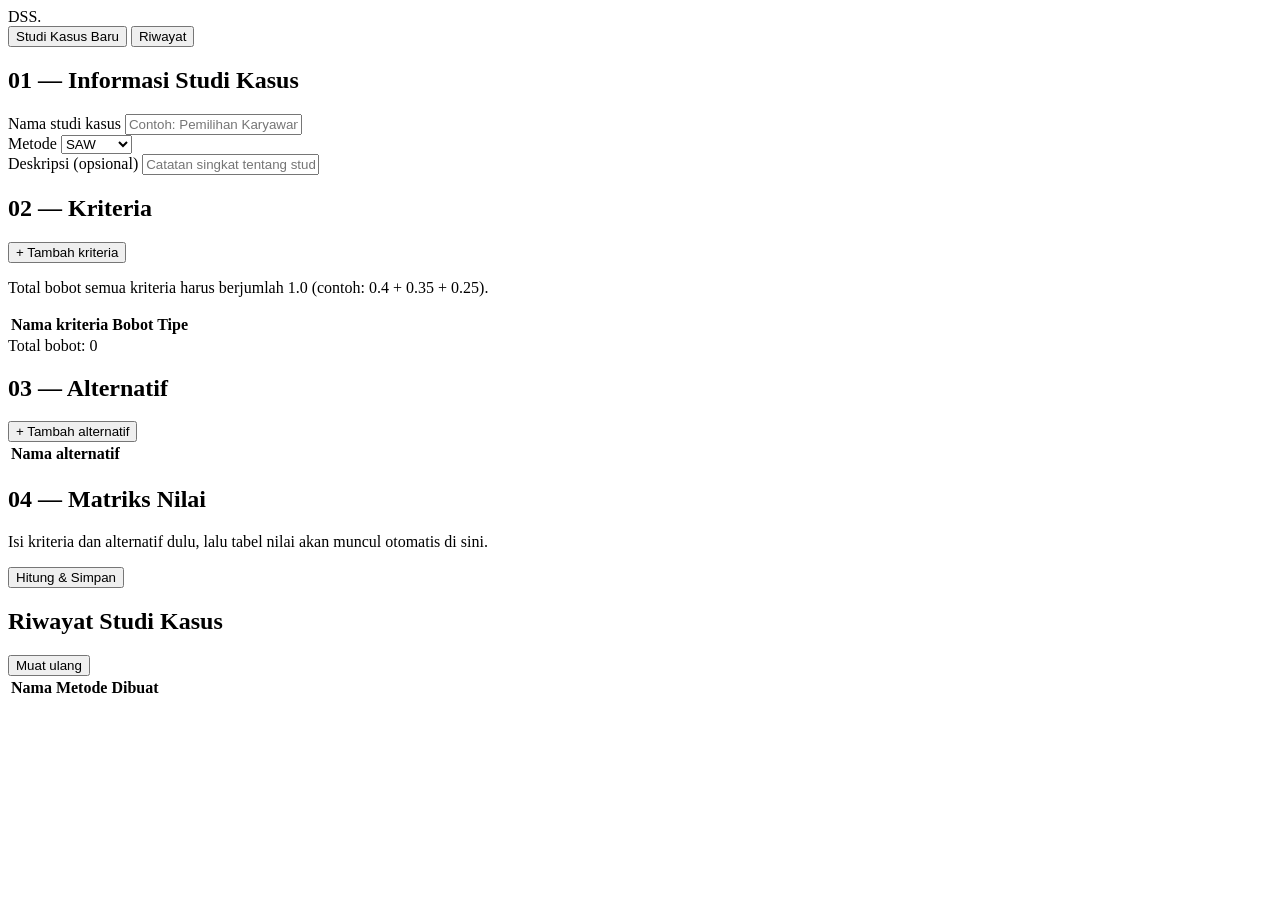
==== index.html @ ceef81f7 "Initial DSS project upload" ====
<!DOCTYPE html>
<html lang="id">
<head>
<meta charset="UTF-8">
<meta name="viewport" content="width=device-width, initial-scale=1.0">
<title>DSS — Sistem Pendukung Keputusan</title>
<link rel="stylesheet" href="/static/style.css">
</head>
<body>

<header class="topbar">
  <div class="topbar-inner">
    <span class="brand">DSS<span class="brand-accent">.</span></span>
    <nav class="tabs">
      <button class="tab active" data-tab="baru">Studi Kasus Baru</button>
      <button class="tab" data-tab="riwayat">Riwayat</button>
    </nav>
  </div>
</header>

<main class="container">

  <!-- ============ TAB: STUDI KASUS BARU ============ -->
  <section id="tab-baru" class="tab-panel active">

    <div class="card">
      <h2 class="card-title">01 — Informasi Studi Kasus</h2>
      <div class="field-row">
        <div class="field">
          <label>Nama studi kasus</label>
          <input type="text" id="input-nama" placeholder="Contoh: Pemilihan Karyawan Terbaik Q2 2026">
        </div>
        <div class="field field-small">
          <label>Metode</label>
          <select id="input-metode">
            <option value="SAW">SAW</option>
            <option value="TOPSIS">TOPSIS</option>
          </select>
        </div>
      </div>
      <div class="field">
        <label>Deskripsi (opsional)</label>
        <input type="text" id="input-deskripsi" placeholder="Catatan singkat tentang studi kasus ini">
      </div>
    </div>

    <div class="card">
      <div class="card-header-row">
        <h2 class="card-title">02 — Kriteria</h2>
        <button class="btn-ghost" id="btn-tambah-kriteria">+ Tambah kriteria</button>
      </div>
      <p class="hint">Total bobot semua kriteria harus berjumlah 1.0 (contoh: 0.4 + 0.35 + 0.25).</p>
      <table class="grid-table" id="tabel-kriteria">
        <thead>
          <tr><th>Nama kriteria</th><th>Bobot</th><th>Tipe</th><th></th></tr>
        </thead>
        <tbody></tbody>
      </table>
      <div class="total-bobot">Total bobot: <span id="total-bobot">0</span></div>
    </div>

    <div class="card">
      <div class="card-header-row">
        <h2 class="card-title">03 — Alternatif</h2>
        <button class="btn-ghost" id="btn-tambah-alternatif">+ Tambah alternatif</button>
      </div>
      <table class="grid-table" id="tabel-alternatif">
        <thead><tr><th>Nama alternatif</th><th></th></tr></thead>
        <tbody></tbody>
      </table>
    </div>

    <div class="card">
      <h2 class="card-title">04 — Matriks Nilai</h2>
      <p class="hint">Isi kriteria dan alternatif dulu, lalu tabel nilai akan muncul otomatis di sini.</p>
      <div id="matriks-wrapper"></div>
    </div>

    <div class="action-row">
      <button class="btn-primary" id="btn-hitung">Hitung & Simpan</button>
      <span id="status-msg" class="status-msg"></span>
    </div>

    <div class="card result-card" id="hasil-card" style="display:none;">
      <h2 class="card-title">Hasil Perhitungan</h2>
      <table class="grid-table" id="tabel-hasil">
        <thead><tr><th>Ranking</th><th>Alternatif</th><th>Skor</th></tr></thead>
        <tbody></tbody>
      </table>
    </div>

  </section>

  <!-- ============ TAB: RIWAYAT ============ -->
  <section id="tab-riwayat" class="tab-panel">
    <div class="card">
      <div class="card-header-row">
        <h2 class="card-title">Riwayat Studi Kasus</h2>
        <button class="btn-ghost" id="btn-refresh-riwayat">Muat ulang</button>
      </div>
      <table class="grid-table" id="tabel-riwayat">
        <thead><tr><th>Nama</th><th>Metode</th><th>Dibuat</th><th></th></tr></thead>
        <tbody></tbody>
      </table>
    </div>
    <div class="card result-card" id="riwayat-detail-card" style="display:none;">
      <h2 class="card-title" id="riwayat-detail-title">Detail Hasil</h2>
      <table class="grid-table" id="tabel-riwayat-detail">
        <thead><tr><th>Ranking</th><th>Alternatif</th><th>Skor</th></tr></thead>
        <tbody></tbody>
      </table>
    </div>
  </section>

</main>

<script src="/static/app.js"></script>
</body>
</html>
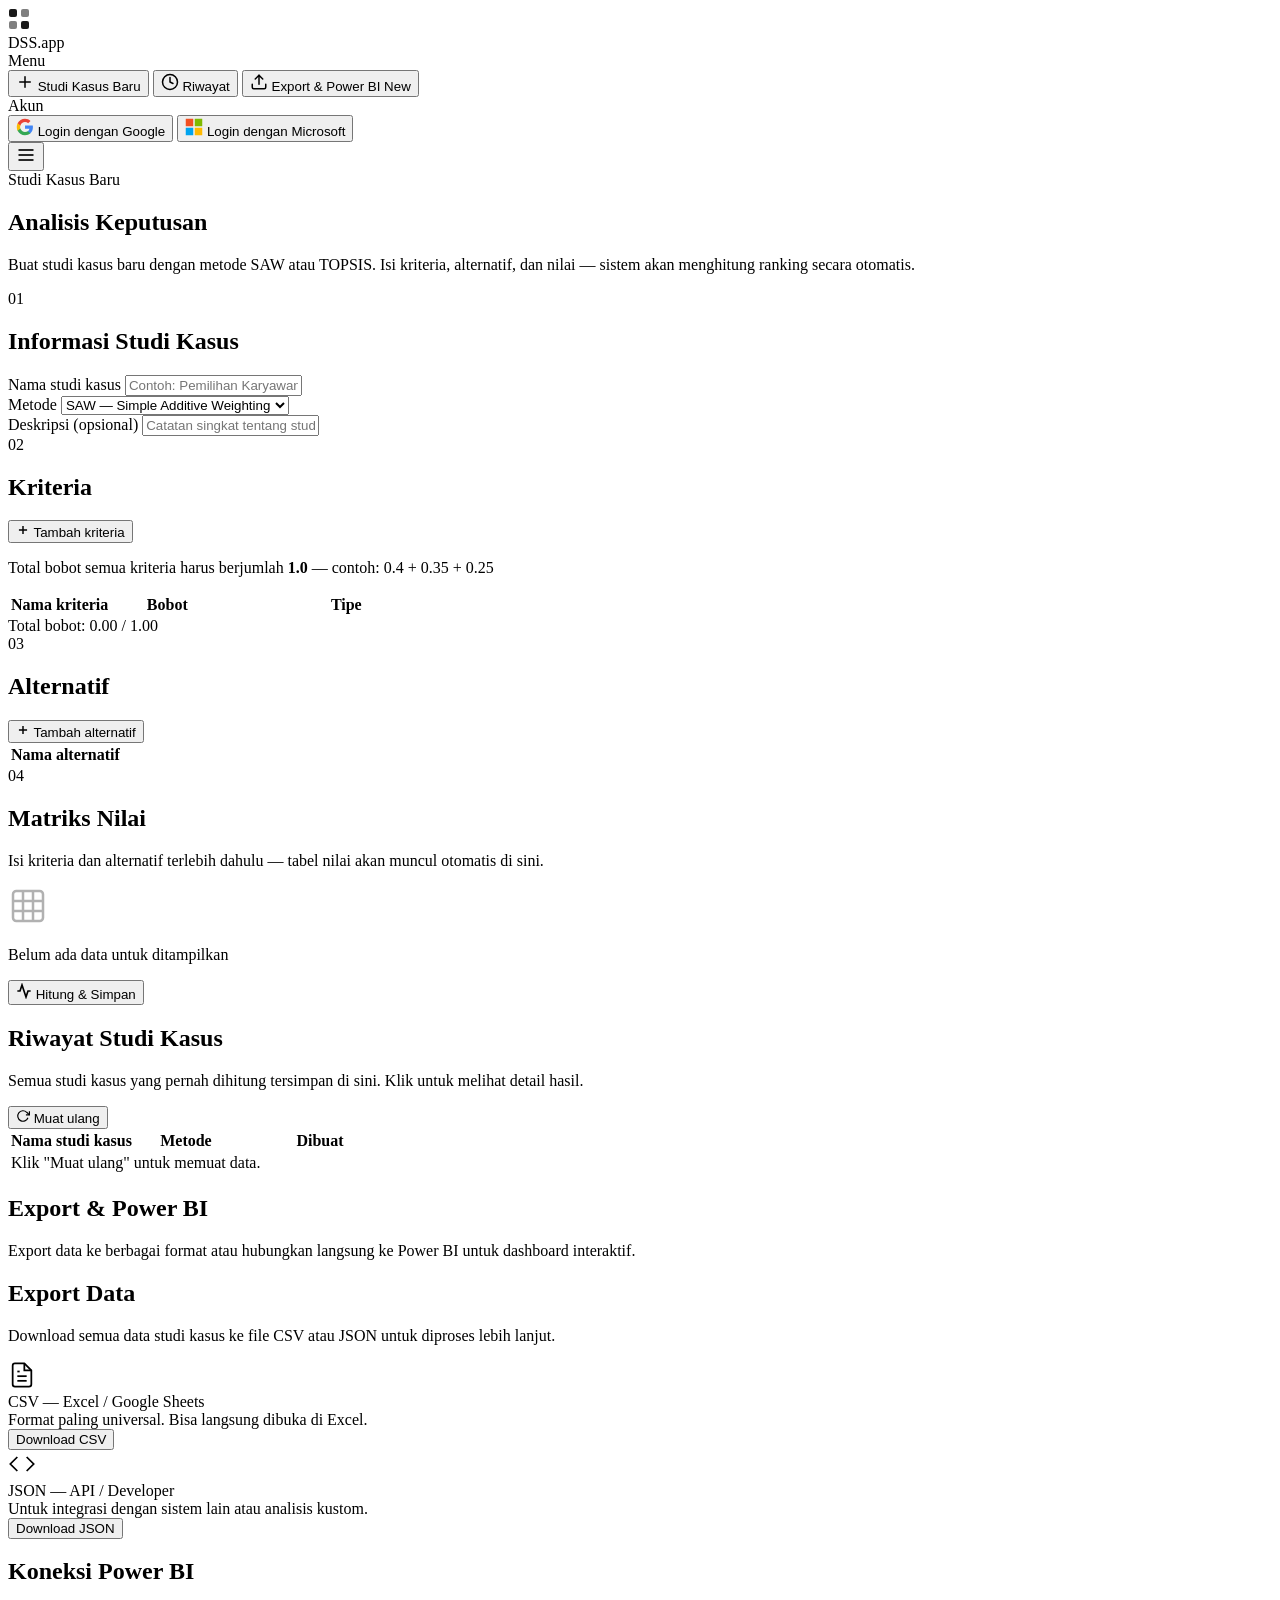
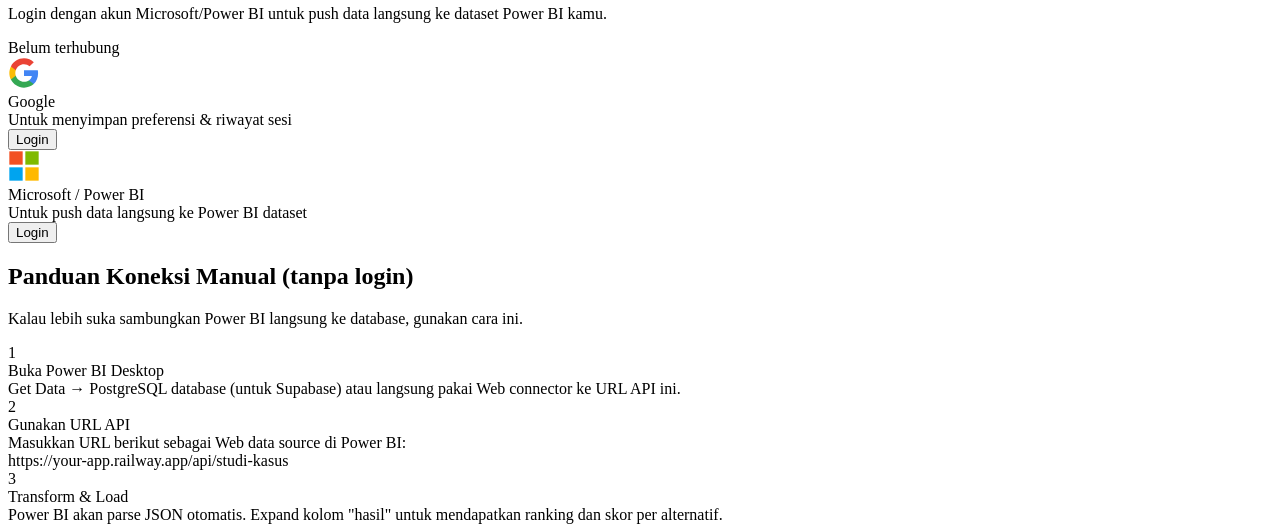
==== commit 7ed60126: "Update index.html" ====
--- a/index.html
+++ b/index.html
@@ -4,115 +4,432 @@
 <meta charset="UTF-8">
 <meta name="viewport" content="width=device-width, initial-scale=1.0">
 <title>DSS — Sistem Pendukung Keputusan</title>
+<link rel="preconnect" href="https://fonts.googleapis.com">
+<link rel="preconnect" href="https://fonts.gstatic.com" crossorigin>
+<link href="https://fonts.googleapis.com/css2?family=Inter:wght@300;400;500;600;700&family=Space+Grotesk:wght@400;500;600;700&display=swap" rel="stylesheet">
 <link rel="stylesheet" href="/static/style.css">
 </head>
 <body>
 
-<header class="topbar">
-  <div class="topbar-inner">
-    <span class="brand">DSS<span class="brand-accent">.</span></span>
-    <nav class="tabs">
-      <button class="tab active" data-tab="baru">Studi Kasus Baru</button>
-      <button class="tab" data-tab="riwayat">Riwayat</button>
-    </nav>
+<!-- ===== SIDEBAR ===== -->
+<aside class="sidebar" id="sidebar">
+  <div class="sidebar-logo">
+    <div class="logo-icon">
+      <svg width="22" height="22" viewBox="0 0 22 22" fill="none">
+        <rect x="1" y="1" width="8" height="8" rx="2" fill="currentColor" opacity="0.9"/>
+        <rect x="13" y="1" width="8" height="8" rx="2" fill="currentColor" opacity="0.5"/>
+        <rect x="1" y="13" width="8" height="8" rx="2" fill="currentColor" opacity="0.5"/>
+        <rect x="13" y="13" width="8" height="8" rx="2" fill="currentColor" opacity="0.9"/>
+      </svg>
+    </div>
+    <span class="logo-text">DSS<span class="logo-dot">.</span>app</span>
   </div>
-</header>
-
-<main class="container">
-
-  <!-- ============ TAB: STUDI KASUS BARU ============ -->
-  <section id="tab-baru" class="tab-panel active">
-
-    <div class="card">
-      <h2 class="card-title">01 — Informasi Studi Kasus</h2>
-      <div class="field-row">
+
+  <nav class="sidebar-nav">
+    <div class="nav-group-label">Menu</div>
+    <button class="nav-item active" data-tab="baru">
+      <span class="nav-icon">
+        <svg width="18" height="18" viewBox="0 0 24 24" fill="none" stroke="currentColor" stroke-width="2" stroke-linecap="round" stroke-linejoin="round">
+          <path d="M12 5v14M5 12h14"/>
+        </svg>
+      </span>
+      <span>Studi Kasus Baru</span>
+    </button>
+    <button class="nav-item" data-tab="riwayat">
+      <span class="nav-icon">
+        <svg width="18" height="18" viewBox="0 0 24 24" fill="none" stroke="currentColor" stroke-width="2" stroke-linecap="round" stroke-linejoin="round">
+          <circle cx="12" cy="12" r="10"/><polyline points="12 6 12 12 16 14"/>
+        </svg>
+      </span>
+      <span>Riwayat</span>
+    </button>
+    <button class="nav-item" data-tab="export">
+      <span class="nav-icon">
+        <svg width="18" height="18" viewBox="0 0 24 24" fill="none" stroke="currentColor" stroke-width="2" stroke-linecap="round" stroke-linejoin="round">
+          <path d="M21 15v4a2 2 0 0 1-2 2H5a2 2 0 0 1-2-2v-4"/><polyline points="17 8 12 3 7 8"/><line x1="12" y1="3" x2="12" y2="15"/>
+        </svg>
+      </span>
+      <span>Export & Power BI</span>
+      <span class="nav-badge">New</span>
+    </button>
+  </nav>
+
+  <div class="sidebar-bottom">
+    <div class="nav-group-label">Akun</div>
+    <!-- Auth state: logged out -->
+    <div id="auth-section-sidebar">
+      <button class="nav-item" id="btn-login-google-side">
+        <span class="nav-icon">
+          <svg width="18" height="18" viewBox="0 0 24 24" fill="none">
+            <path d="M22.56 12.25c0-.78-.07-1.53-.2-2.25H12v4.26h5.92c-.26 1.37-1.04 2.53-2.21 3.31v2.77h3.57c2.08-1.92 3.28-4.74 3.28-8.09z" fill="#4285F4"/>
+            <path d="M12 23c2.97 0 5.46-.98 7.28-2.66l-3.57-2.77c-.98.66-2.23 1.06-3.71 1.06-2.86 0-5.29-1.93-6.16-4.53H2.18v2.84C3.99 20.53 7.7 23 12 23z" fill="#34A853"/>
+            <path d="M5.84 14.09c-.22-.66-.35-1.36-.35-2.09s.13-1.43.35-2.09V7.07H2.18C1.43 8.55 1 10.22 1 12s.43 3.45 1.18 4.93l3.66-2.84z" fill="#FBBC05"/>
+            <path d="M12 5.38c1.62 0 3.06.56 4.21 1.64l3.15-3.15C17.45 2.09 14.97 1 12 1 7.7 1 3.99 3.47 2.18 7.07l3.66 2.84c.87-2.6 3.3-4.53 6.16-4.53z" fill="#EA4335"/>
+          </svg>
+        </span>
+        <span>Login dengan Google</span>
+      </button>
+      <button class="nav-item" id="btn-login-ms-side">
+        <span class="nav-icon">
+          <svg width="18" height="18" viewBox="0 0 24 24" fill="none">
+            <rect x="1" y="1" width="10" height="10" fill="#F25022"/>
+            <rect x="13" y="1" width="10" height="10" fill="#7FBA00"/>
+            <rect x="1" y="13" width="10" height="10" fill="#00A4EF"/>
+            <rect x="13" y="13" width="10" height="10" fill="#FFB900"/>
+          </svg>
+        </span>
+        <span>Login dengan Microsoft</span>
+      </button>
+    </div>
+    <!-- Auth state: logged in (hidden by default) -->
+    <div id="user-profile-sidebar" style="display:none;">
+      <div class="user-chip">
+        <div class="user-avatar" id="user-avatar-text">U</div>
+        <div class="user-info">
+          <div class="user-name" id="user-display-name">User</div>
+          <div class="user-email" id="user-display-email">user@email.com</div>
+        </div>
+        <button class="btn-logout" id="btn-logout" title="Logout">
+          <svg width="14" height="14" viewBox="0 0 24 24" fill="none" stroke="currentColor" stroke-width="2.5">
+            <path d="M9 21H5a2 2 0 0 1-2-2V5a2 2 0 0 1 2-2h4"/><polyline points="16 17 21 12 16 7"/><line x1="21" y1="12" x2="9" y2="12"/>
+          </svg>
+        </button>
+      </div>
+    </div>
+  </div>
+</aside>
+
+<!-- ===== MAIN AREA ===== -->
+<div class="main-wrap">
+
+  <!-- Topbar -->
+  <header class="topbar">
+    <button class="sidebar-toggle" id="sidebar-toggle">
+      <svg width="20" height="20" viewBox="0 0 24 24" fill="none" stroke="currentColor" stroke-width="2">
+        <line x1="3" y1="12" x2="21" y2="12"/><line x1="3" y1="6" x2="21" y2="6"/><line x1="3" y1="18" x2="21" y2="18"/>
+      </svg>
+    </button>
+    <div class="topbar-title" id="topbar-title">Studi Kasus Baru</div>
+    <div class="topbar-right">
+      <div class="status-dot" id="status-dot" title="Terhubung ke server"></div>
+    </div>
+  </header>
+
+  <!-- Content -->
+  <main class="content">
+
+    <!-- ============ TAB: STUDI KASUS BARU ============ -->
+    <section id="tab-baru" class="tab-panel active">
+
+      <div class="page-hero">
+        <div class="hero-text">
+          <h1>Analisis Keputusan</h1>
+          <p>Buat studi kasus baru dengan metode SAW atau TOPSIS. Isi kriteria, alternatif, dan nilai — sistem akan menghitung ranking secara otomatis.</p>
+        </div>
+      </div>
+
+      <!-- Step 1 -->
+      <div class="card">
+        <div class="card-step">01</div>
+        <h2 class="card-title">Informasi Studi Kasus</h2>
+        <div class="field-row">
+          <div class="field">
+            <label>Nama studi kasus</label>
+            <input type="text" id="input-nama" placeholder="Contoh: Pemilihan Karyawan Terbaik Q2 2026">
+          </div>
+          <div class="field field-small">
+            <label>Metode</label>
+            <select id="input-metode">
+              <option value="SAW">SAW — Simple Additive Weighting</option>
+              <option value="TOPSIS">TOPSIS — Ideal Solution</option>
+            </select>
+          </div>
+        </div>
         <div class="field">
-          <label>Nama studi kasus</label>
-          <input type="text" id="input-nama" placeholder="Contoh: Pemilihan Karyawan Terbaik Q2 2026">
-        </div>
-        <div class="field field-small">
-          <label>Metode</label>
-          <select id="input-metode">
-            <option value="SAW">SAW</option>
-            <option value="TOPSIS">TOPSIS</option>
-          </select>
-        </div>
-      </div>
-      <div class="field">
-        <label>Deskripsi (opsional)</label>
-        <input type="text" id="input-deskripsi" placeholder="Catatan singkat tentang studi kasus ini">
-      </div>
-    </div>
-
-    <div class="card">
-      <div class="card-header-row">
-        <h2 class="card-title">02 — Kriteria</h2>
-        <button class="btn-ghost" id="btn-tambah-kriteria">+ Tambah kriteria</button>
-      </div>
-      <p class="hint">Total bobot semua kriteria harus berjumlah 1.0 (contoh: 0.4 + 0.35 + 0.25).</p>
-      <table class="grid-table" id="tabel-kriteria">
-        <thead>
-          <tr><th>Nama kriteria</th><th>Bobot</th><th>Tipe</th><th></th></tr>
-        </thead>
-        <tbody></tbody>
-      </table>
-      <div class="total-bobot">Total bobot: <span id="total-bobot">0</span></div>
-    </div>
-
-    <div class="card">
-      <div class="card-header-row">
-        <h2 class="card-title">03 — Alternatif</h2>
-        <button class="btn-ghost" id="btn-tambah-alternatif">+ Tambah alternatif</button>
-      </div>
-      <table class="grid-table" id="tabel-alternatif">
-        <thead><tr><th>Nama alternatif</th><th></th></tr></thead>
-        <tbody></tbody>
-      </table>
-    </div>
-
-    <div class="card">
-      <h2 class="card-title">04 — Matriks Nilai</h2>
-      <p class="hint">Isi kriteria dan alternatif dulu, lalu tabel nilai akan muncul otomatis di sini.</p>
-      <div id="matriks-wrapper"></div>
-    </div>
-
-    <div class="action-row">
-      <button class="btn-primary" id="btn-hitung">Hitung & Simpan</button>
-      <span id="status-msg" class="status-msg"></span>
-    </div>
-
-    <div class="card result-card" id="hasil-card" style="display:none;">
-      <h2 class="card-title">Hasil Perhitungan</h2>
-      <table class="grid-table" id="tabel-hasil">
-        <thead><tr><th>Ranking</th><th>Alternatif</th><th>Skor</th></tr></thead>
-        <tbody></tbody>
-      </table>
-    </div>
-
-  </section>
-
-  <!-- ============ TAB: RIWAYAT ============ -->
-  <section id="tab-riwayat" class="tab-panel">
-    <div class="card">
-      <div class="card-header-row">
-        <h2 class="card-title">Riwayat Studi Kasus</h2>
-        <button class="btn-ghost" id="btn-refresh-riwayat">Muat ulang</button>
-      </div>
-      <table class="grid-table" id="tabel-riwayat">
-        <thead><tr><th>Nama</th><th>Metode</th><th>Dibuat</th><th></th></tr></thead>
-        <tbody></tbody>
-      </table>
-    </div>
-    <div class="card result-card" id="riwayat-detail-card" style="display:none;">
-      <h2 class="card-title" id="riwayat-detail-title">Detail Hasil</h2>
-      <table class="grid-table" id="tabel-riwayat-detail">
-        <thead><tr><th>Ranking</th><th>Alternatif</th><th>Skor</th></tr></thead>
-        <tbody></tbody>
-      </table>
-    </div>
-  </section>
-
-</main>
+          <label>Deskripsi <span class="label-optional">(opsional)</span></label>
+          <input type="text" id="input-deskripsi" placeholder="Catatan singkat tentang studi kasus ini">
+        </div>
+      </div>
+
+      <!-- Step 2 -->
+      <div class="card">
+        <div class="card-step">02</div>
+        <div class="card-header-row">
+          <h2 class="card-title">Kriteria</h2>
+          <button class="btn-ghost" id="btn-tambah-kriteria">
+            <svg width="14" height="14" viewBox="0 0 24 24" fill="none" stroke="currentColor" stroke-width="2.5"><path d="M12 5v14M5 12h14"/></svg>
+            Tambah kriteria
+          </button>
+        </div>
+        <p class="hint">Total bobot semua kriteria harus berjumlah <strong>1.0</strong> — contoh: 0.4 + 0.35 + 0.25</p>
+        <div class="table-wrap">
+          <table class="grid-table" id="tabel-kriteria">
+            <thead>
+              <tr><th>Nama kriteria</th><th style="width:110px">Bobot</th><th style="width:240px">Tipe</th><th style="width:60px"></th></tr>
+            </thead>
+            <tbody></tbody>
+          </table>
+        </div>
+        <div class="bobot-bar-wrap">
+          <div class="bobot-bar-track">
+            <div class="bobot-bar-fill" id="bobot-bar-fill"></div>
+          </div>
+          <div class="bobot-label">Total bobot: <span id="total-bobot" class="bobot-value">0.00</span> / 1.00</div>
+        </div>
+      </div>
+
+      <!-- Step 3 -->
+      <div class="card">
+        <div class="card-step">03</div>
+        <div class="card-header-row">
+          <h2 class="card-title">Alternatif</h2>
+          <button class="btn-ghost" id="btn-tambah-alternatif">
+            <svg width="14" height="14" viewBox="0 0 24 24" fill="none" stroke="currentColor" stroke-width="2.5"><path d="M12 5v14M5 12h14"/></svg>
+            Tambah alternatif
+          </button>
+        </div>
+        <div class="table-wrap">
+          <table class="grid-table" id="tabel-alternatif">
+            <thead><tr><th>Nama alternatif</th><th style="width:60px"></th></tr></thead>
+            <tbody></tbody>
+          </table>
+        </div>
+      </div>
+
+      <!-- Step 4 -->
+      <div class="card">
+        <div class="card-step">04</div>
+        <h2 class="card-title">Matriks Nilai</h2>
+        <p class="hint">Isi kriteria dan alternatif terlebih dahulu — tabel nilai akan muncul otomatis di sini.</p>
+        <div class="table-wrap" id="matriks-wrapper">
+          <div class="empty-state">
+            <svg width="40" height="40" viewBox="0 0 24 24" fill="none" stroke="currentColor" stroke-width="1.5" opacity="0.3"><rect x="3" y="3" width="18" height="18" rx="2"/><line x1="3" y1="9" x2="21" y2="9"/><line x1="3" y1="15" x2="21" y2="15"/><line x1="9" y1="3" x2="9" y2="21"/><line x1="15" y1="3" x2="15" y2="21"/></svg>
+            <p>Belum ada data untuk ditampilkan</p>
+          </div>
+        </div>
+      </div>
+
+      <!-- Action -->
+      <div class="action-row">
+        <button class="btn-primary" id="btn-hitung">
+          <svg width="16" height="16" viewBox="0 0 24 24" fill="none" stroke="currentColor" stroke-width="2.5"><polyline points="22 12 18 12 15 21 9 3 6 12 2 12"/></svg>
+          Hitung & Simpan
+        </button>
+        <span id="status-msg" class="status-msg"></span>
+      </div>
+
+      <!-- Hasil -->
+      <div class="card result-card" id="hasil-card" style="display:none;">
+        <div class="result-header">
+          <div>
+            <h2 class="card-title" style="margin-bottom:4px">Hasil Perhitungan</h2>
+            <p class="hint" style="margin:0" id="hasil-meta"></p>
+          </div>
+          <div class="result-actions">
+            <button class="btn-ghost" id="btn-export-csv-result">
+              <svg width="14" height="14" viewBox="0 0 24 24" fill="none" stroke="currentColor" stroke-width="2"><path d="M21 15v4a2 2 0 0 1-2 2H5a2 2 0 0 1-2-2v-4"/><polyline points="7 10 12 15 17 10"/><line x1="12" y1="15" x2="12" y2="3"/></svg>
+              Export CSV
+            </button>
+          </div>
+        </div>
+        <table class="grid-table" id="tabel-hasil">
+          <thead><tr><th style="width:70px">Ranking</th><th>Alternatif</th><th style="width:120px">Skor</th><th style="width:120px">Visualisasi</th></tr></thead>
+          <tbody></tbody>
+        </table>
+      </div>
+
+    </section>
+
+    <!-- ============ TAB: RIWAYAT ============ -->
+    <section id="tab-riwayat" class="tab-panel">
+      <div class="page-hero">
+        <div class="hero-text">
+          <h1>Riwayat Studi Kasus</h1>
+          <p>Semua studi kasus yang pernah dihitung tersimpan di sini. Klik untuk melihat detail hasil.</p>
+        </div>
+        <button class="btn-ghost" id="btn-refresh-riwayat">
+          <svg width="14" height="14" viewBox="0 0 24 24" fill="none" stroke="currentColor" stroke-width="2"><polyline points="23 4 23 10 17 10"/><path d="M20.49 15a9 9 0 1 1-2.12-9.36L23 10"/></svg>
+          Muat ulang
+        </button>
+      </div>
+
+      <div class="card">
+        <div class="table-wrap">
+          <table class="grid-table" id="tabel-riwayat">
+            <thead><tr><th>Nama studi kasus</th><th style="width:100px">Metode</th><th style="width:160px">Dibuat</th><th style="width:100px"></th></tr></thead>
+            <tbody><tr><td colspan="4" class="td-loading">Klik "Muat ulang" untuk memuat data.</td></tr></tbody>
+          </table>
+        </div>
+      </div>
+
+      <div class="card result-card" id="riwayat-detail-card" style="display:none;">
+        <div class="result-header">
+          <h2 class="card-title" id="riwayat-detail-title">Detail Hasil</h2>
+          <button class="btn-ghost" id="btn-export-csv-riwayat">
+            <svg width="14" height="14" viewBox="0 0 24 24" fill="none" stroke="currentColor" stroke-width="2"><path d="M21 15v4a2 2 0 0 1-2 2H5a2 2 0 0 1-2-2v-4"/><polyline points="7 10 12 15 17 10"/><line x1="12" y1="15" x2="12" y2="3"/></svg>
+            Export CSV
+          </button>
+        </div>
+        <table class="grid-table" id="tabel-riwayat-detail">
+          <thead><tr><th style="width:70px">Ranking</th><th>Alternatif</th><th style="width:120px">Skor</th><th style="width:120px">Visualisasi</th></tr></thead>
+          <tbody></tbody>
+        </table>
+      </div>
+    </section>
+
+    <!-- ============ TAB: EXPORT & POWER BI ============ -->
+    <section id="tab-export" class="tab-panel">
+      <div class="page-hero">
+        <div class="hero-text">
+          <h1>Export & Power BI</h1>
+          <p>Export data ke berbagai format atau hubungkan langsung ke Power BI untuk dashboard interaktif.</p>
+        </div>
+      </div>
+
+      <!-- Export CSV/JSON -->
+      <div class="card">
+        <h2 class="card-title">Export Data</h2>
+        <p class="hint">Download semua data studi kasus ke file CSV atau JSON untuk diproses lebih lanjut.</p>
+        <div class="export-grid">
+          <div class="export-option">
+            <div class="export-icon export-icon-csv">
+              <svg width="28" height="28" viewBox="0 0 24 24" fill="none" stroke="currentColor" stroke-width="1.5"><path d="M14 2H6a2 2 0 0 0-2 2v16a2 2 0 0 0 2 2h12a2 2 0 0 0 2-2V8z"/><polyline points="14 2 14 8 20 8"/><line x1="16" y1="13" x2="8" y2="13"/><line x1="16" y1="17" x2="8" y2="17"/><polyline points="10 9 9 9 8 9"/></svg>
+            </div>
+            <div class="export-info">
+              <div class="export-name">CSV — Excel / Google Sheets</div>
+              <div class="export-desc">Format paling universal. Bisa langsung dibuka di Excel.</div>
+            </div>
+            <button class="btn-export" id="btn-export-all-csv">Download CSV</button>
+          </div>
+          <div class="export-option">
+            <div class="export-icon export-icon-json">
+              <svg width="28" height="28" viewBox="0 0 24 24" fill="none" stroke="currentColor" stroke-width="1.5"><polyline points="16 18 22 12 16 6"/><polyline points="8 6 2 12 8 18"/></svg>
+            </div>
+            <div class="export-info">
+              <div class="export-name">JSON — API / Developer</div>
+              <div class="export-desc">Untuk integrasi dengan sistem lain atau analisis kustom.</div>
+            </div>
+            <button class="btn-export" id="btn-export-all-json">Download JSON</button>
+          </div>
+        </div>
+      </div>
+
+      <!-- Power BI Section -->
+      <div class="card">
+        <div class="card-header-row">
+          <div>
+            <h2 class="card-title">Koneksi Power BI</h2>
+            <p class="hint" style="margin-top:4px">Login dengan akun Microsoft/Power BI untuk push data langsung ke dataset Power BI kamu.</p>
+          </div>
+          <div class="pbi-status-badge" id="pbi-status-badge">
+            <span class="dot-offline"></span> Belum terhubung
+          </div>
+        </div>
+
+        <!-- Login area (shown when not logged in) -->
+        <div id="pbi-login-area">
+          <div class="auth-card-grid">
+            <div class="auth-card" id="google-auth-card">
+              <div class="auth-card-logo">
+                <svg width="32" height="32" viewBox="0 0 24 24" fill="none">
+                  <path d="M22.56 12.25c0-.78-.07-1.53-.2-2.25H12v4.26h5.92c-.26 1.37-1.04 2.53-2.21 3.31v2.77h3.57c2.08-1.92 3.28-4.74 3.28-8.09z" fill="#4285F4"/>
+                  <path d="M12 23c2.97 0 5.46-.98 7.28-2.66l-3.57-2.77c-.98.66-2.23 1.06-3.71 1.06-2.86 0-5.29-1.93-6.16-4.53H2.18v2.84C3.99 20.53 7.7 23 12 23z" fill="#34A853"/>
+                  <path d="M5.84 14.09c-.22-.66-.35-1.36-.35-2.09s.13-1.43.35-2.09V7.07H2.18C1.43 8.55 1 10.22 1 12s.43 3.45 1.18 4.93l3.66-2.84z" fill="#FBBC05"/>
+                  <path d="M12 5.38c1.62 0 3.06.56 4.21 1.64l3.15-3.15C17.45 2.09 14.97 1 12 1 7.7 1 3.99 3.47 2.18 7.07l3.66 2.84c.87-2.6 3.3-4.53 6.16-4.53z" fill="#EA4335"/>
+                </svg>
+              </div>
+              <div class="auth-card-info">
+                <div class="auth-card-name">Google</div>
+                <div class="auth-card-desc">Untuk menyimpan preferensi & riwayat sesi</div>
+              </div>
+              <button class="btn-auth" id="btn-login-google">Login</button>
+            </div>
+            <div class="auth-card" id="ms-auth-card">
+              <div class="auth-card-logo">
+                <svg width="32" height="32" viewBox="0 0 24 24" fill="none">
+                  <rect x="1" y="1" width="10" height="10" fill="#F25022"/>
+                  <rect x="13" y="1" width="10" height="10" fill="#7FBA00"/>
+                  <rect x="1" y="13" width="10" height="10" fill="#00A4EF"/>
+                  <rect x="13" y="13" width="10" height="10" fill="#FFB900"/>
+                </svg>
+              </div>
+              <div class="auth-card-info">
+                <div class="auth-card-name">Microsoft / Power BI</div>
+                <div class="auth-card-desc">Untuk push data langsung ke Power BI dataset</div>
+              </div>
+              <button class="btn-auth btn-auth-ms" id="btn-login-ms">Login</button>
+            </div>
+          </div>
+        </div>
+
+        <!-- Power BI connected area (shown after MS login) -->
+        <div id="pbi-connected-area" style="display:none;">
+          <div class="pbi-connected-info">
+            <svg width="20" height="20" viewBox="0 0 24 24" fill="none" stroke="#f2c811" stroke-width="2"><polygon points="12 2 15.09 8.26 22 9.27 17 14.14 18.18 21.02 12 17.77 5.82 21.02 7 14.14 2 9.27 8.91 8.26 12 2"/></svg>
+            <span>Terhubung sebagai <strong id="pbi-user-name">-</strong></span>
+          </div>
+          <div class="pbi-form">
+            <div class="field-row">
+              <div class="field">
+                <label>Workspace ID Power BI</label>
+                <input type="text" id="pbi-workspace-id" placeholder="xxxxxxxx-xxxx-xxxx-xxxx-xxxxxxxxxxxx">
+              </div>
+              <div class="field">
+                <label>Dataset ID</label>
+                <input type="text" id="pbi-dataset-id" placeholder="xxxxxxxx-xxxx-xxxx-xxxx-xxxxxxxxxxxx">
+              </div>
+            </div>
+            <div class="field">
+              <label>Tabel target di Power BI</label>
+              <input type="text" id="pbi-table-name" placeholder="Hasil (nama tabel di dataset kamu)" value="Hasil">
+            </div>
+            <div class="pbi-actions">
+              <button class="btn-primary" id="btn-push-pbi">
+                <svg width="16" height="16" viewBox="0 0 24 24" fill="none" stroke="currentColor" stroke-width="2.5"><polyline points="22 2 11 13"/><polygon points="22 2 15 22 11 13 2 9 22 2"/></svg>
+                Push ke Power BI
+              </button>
+              <span id="pbi-push-status" class="status-msg"></span>
+            </div>
+          </div>
+        </div>
+      </div>
+
+      <!-- Panduan koneksi manual -->
+      <div class="card">
+        <h2 class="card-title">Panduan Koneksi Manual (tanpa login)</h2>
+        <p class="hint">Kalau lebih suka sambungkan Power BI langsung ke database, gunakan cara ini.</p>
+        <div class="guide-steps">
+          <div class="guide-step">
+            <div class="guide-num">1</div>
+            <div class="guide-body">
+              <div class="guide-title">Buka Power BI Desktop</div>
+              <div class="guide-desc">Get Data → PostgreSQL database (untuk Supabase) atau langsung pakai Web connector ke URL API ini.</div>
+            </div>
+          </div>
+          <div class="guide-step">
+            <div class="guide-num">2</div>
+            <div class="guide-body">
+              <div class="guide-title">Gunakan URL API</div>
+              <div class="guide-desc">Masukkan URL berikut sebagai Web data source di Power BI:</div>
+              <div class="code-block" id="api-url-display">https://your-app.railway.app/api/studi-kasus</div>
+            </div>
+          </div>
+          <div class="guide-step">
+            <div class="guide-num">3</div>
+            <div class="guide-body">
+              <div class="guide-title">Transform & Load</div>
+              <div class="guide-desc">Power BI akan parse JSON otomatis. Expand kolom "hasil" untuk mendapatkan ranking dan skor per alternatif.</div>
+            </div>
+          </div>
+        </div>
+      </div>
+    </section>
+
+  </main>
+</div>
+
+<!-- ===== TOAST NOTIFICATION ===== -->
+<div id="toast" class="toast"></div>
 
 <script src="/static/app.js"></script>
 </body>
